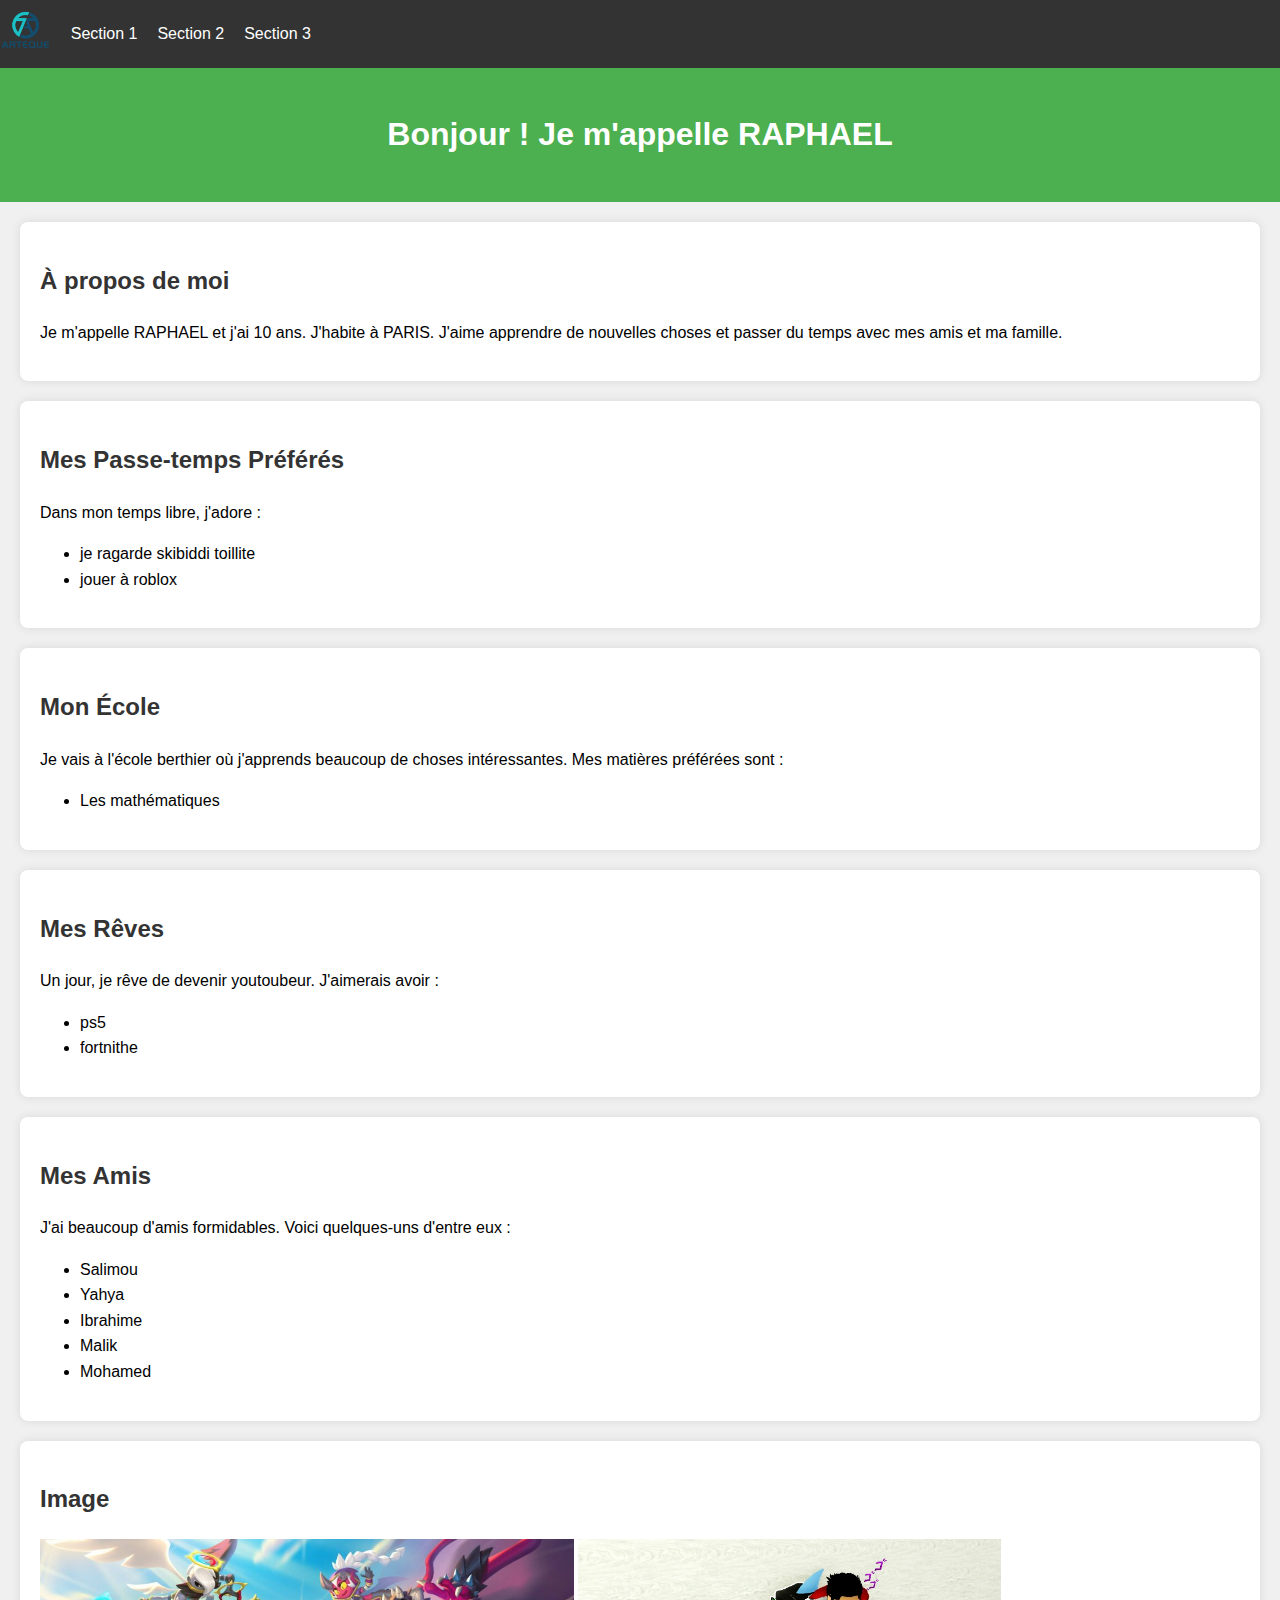
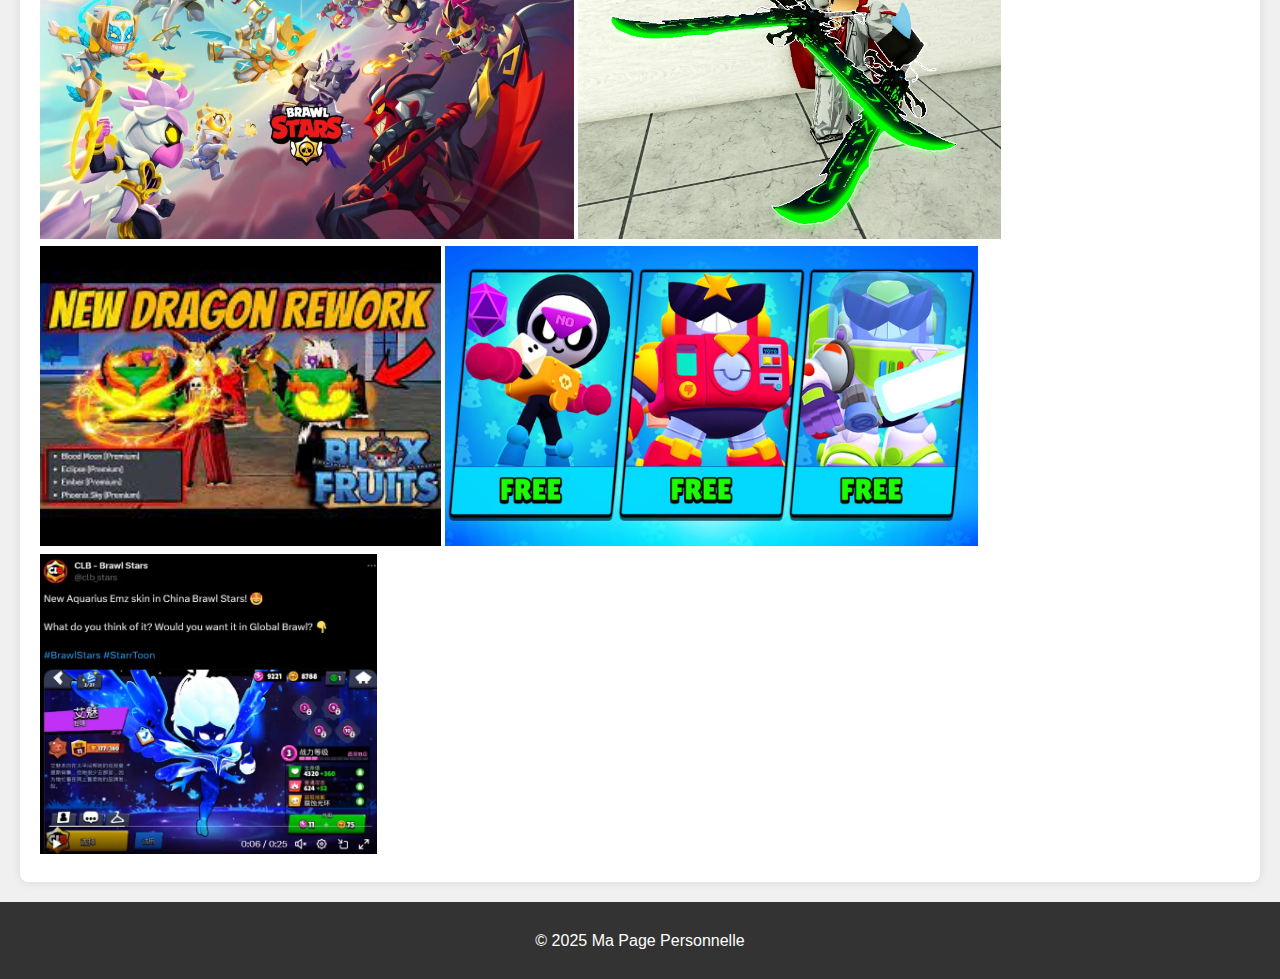
==== RAPHAEL/index.html @ 285c16ab "Add files via upload" ====
<!DOCTYPE html>
<html lang="fr">
<head>
    <meta charset="UTF-8">
    <meta name="viewport" content="width=device-width, initial-scale=1.0">
    <title>Ma Première Page Web</title>
    <link rel="stylesheet" href="accueil.css">
</head>
<body>
    <nav>
        <ul>
            <li><img src="image.png" alt="Logo" class="logo"></li>
            <li><a href="#section1">Section 1</a></li>
            <li><a href="#section2">Section 2</a></li>
            <li><a href="#section3">Section 3</a></li>
        </ul>
    </nav>
    
    <header>
        <h1>Bonjour ! Je m'appelle RAPHAEL</h1>
    </header>
    <main>
        <section>
            <h2>À propos de moi</h2>
            <p>Je m'appelle RAPHAEL et j'ai 10 ans. J'habite à PARIS. J'aime apprendre de nouvelles choses et passer du temps avec mes amis et ma famille.</p>
        </section>

        <section id="section1">
            <h2>Mes Passe-temps Préférés</h2>
            <p>Dans mon temps libre, j'adore :</p>
            <ul>
                <li>je ragarde skibiddi toillite</li>
                <li>jouer à roblox </li>
            </ul>
        </section>

        <section>
            <h2>Mon École</h2>
            <p>Je vais à l'école berthier où j'apprends beaucoup de choses intéressantes. Mes matières préférées sont :</p>
            <ul>
                <li>Les mathématiques</li>
                
            </ul>
        </section>

        <section id="section2">
            <h2>Mes Rêves</h2>
            <p>Un jour, je rêve de devenir youtoubeur. J'aimerais avoir :</p>
            <ul>
                <li>ps5</li>
                <li>fortnithe</li>
                
            </ul>
        </section>

        <section id="section3">
            <h2>Mes Amis</h2>
            <p>J'ai beaucoup d'amis formidables. Voici quelques-uns d'entre eux :</p>
            <ul>
                <li>Salimou </li>
                <li>Yahya </li>
                <li>Ibrahime </li>
                <li>Malik</li>
                <li>Mohamed</li>
            </ul>
        </section>

        <section>
            <h2>Image</h2>
        <img src="img1.jpg" alt="" class="img">
        <img src="img6.webp" alt="" class="img">
        <img src="img7.jpeg" alt="" class="img">
        <img src="img4.jpg" alt="" class="img">
        <img src="img5.webp" alt="" class="img">
        </section>
    </main>

    <footer>
        <p>© 2025 Ma Page Personnelle</p>
    </footer>
</body>

    
</html>
---- RAPHAEL/accueil.css ----
/* Style général pour le corps de la page */
body {
    font-family: Arial, sans-serif; /* Définit la police du texte */
    line-height: 1.6; /* Espace entre les lignes pour faciliter la lecture */
    margin: 0; /* Supprime les marges par défaut */
    padding: 0; /* Supprime les espacements par défaut */
    background-color: #f0f0f0; /* Couleur de fond légèrement grise */
}

/* Style pour la barre de navigation */
nav {
    background-color: #333; /* Fond sombre pour la barre de navigation */
    color: white; /* Texte blanc */
    padding: 10px 0; /* Espacement en haut et en bas */
}

/* Style pour la liste non ordonnée dans la navigation */
nav ul {
    list-style: none; /* Supprime les puces des éléments de la liste */
    padding: 0;
    margin: 0;
    display: flex; /* Affiche les éléments horizontalement */
    align-items: center; /* Aligne verticalement les éléments */
}

/* Style pour chaque élément de la liste dans la navigation */
nav ul li {
    margin-right: 20px; /* Espacement entre les éléments de la liste */
}

/* Style pour les liens dans la navigation */
nav ul li a {
    text-decoration: none; /* Supprime le soulignement des liens */
    color: white; /* Couleur du texte des liens */
}

/* Style pour le logo */
.logo {
    height: 40px; /* Hauteur fixe pour le logo */
    width: auto; /* Ajuste la largeur automatiquement pour garder les proportions */
}

img {
    height: 300px; 
    width: auto; 
}
/* Style pour l'en-tête */
header {
    text-align: center; /* Centre le texte horizontalement */
    background-color: #4CAF50; /* Couleur de fond verte */
    color: white; /* Couleur du texte blanche */
    padding: 20px; /* Ajoute de l'espace autour du texte */
}

/* Style pour chaque section du contenu principal */
section {
    margin: 20px; /* Espace autour de chaque section */
    padding: 20px; /* Espace à l'intérieur de chaque section */
    background-color: white; /* Fond blanc pour les sections */
    border-radius: 8px; /* Arrondit les coins des sections */
    box-shadow: 0 0 10px rgba(0, 0, 0, 0.1); /* Ajoute une ombre légère */
}

/* Style pour les titres de niveau 2 */
h2 {
    color: #333; /* Couleur de texte gris foncé */
}

/* Style pour le pied de page */
footer {
    text-align: center; /* Centre le texte horizontalement */
    padding: 10px; /* Espacement à l'intérieur du pied de page */
    background-color: #333; /* Fond sombre */
    color: white; /* Couleur du texte blanche */
}
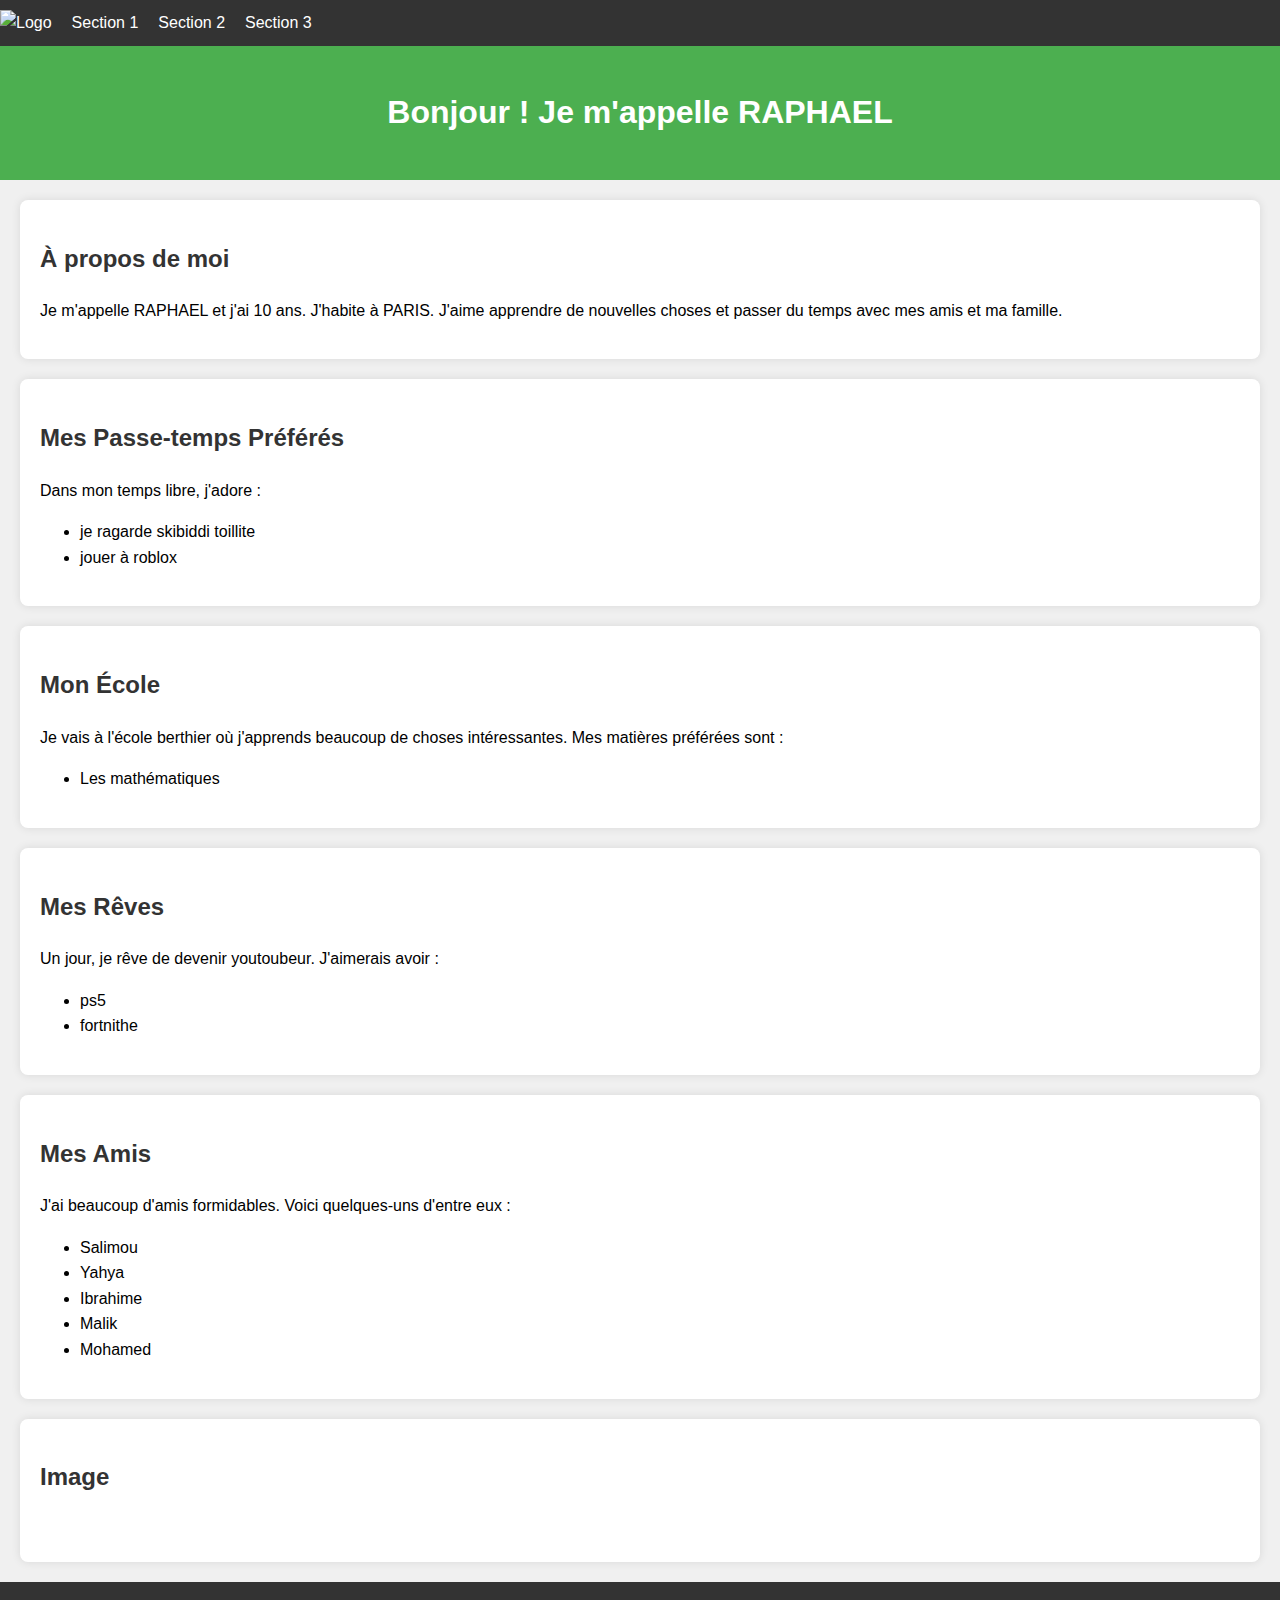
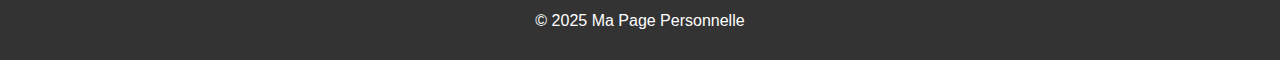
==== commit d66b3a53: "Add files via upload" ====
--- a/RAPHAEL/index.html
+++ b/RAPHAEL/index.html
@@ -72,6 +72,19 @@
         <img src="img7.jpeg" alt="" class="img">
         <img src="img4.jpg" alt="" class="img">
         <img src="img5.webp" alt="" class="img">
+        <img src="front man.gif" alt="" class="img">
+        <img src="gozxkong.gif" alt="" class="img">
+        <img src="gard.webp" alt="" class="img">
+        <img src="termo.gif" alt="" class="img">
+        <img src="vip.gif" alt="" class="img">
+        <img src="mech goz.gif" alt="" class="img">
+        <img src="super shadow.gif" alt="" class="img">
+        <img src="sonic.gif " alt="" class="img">
+        <img src="shadow.gif" alt="" class="img">
+
+
+
+
         </section>
     </main>
 
